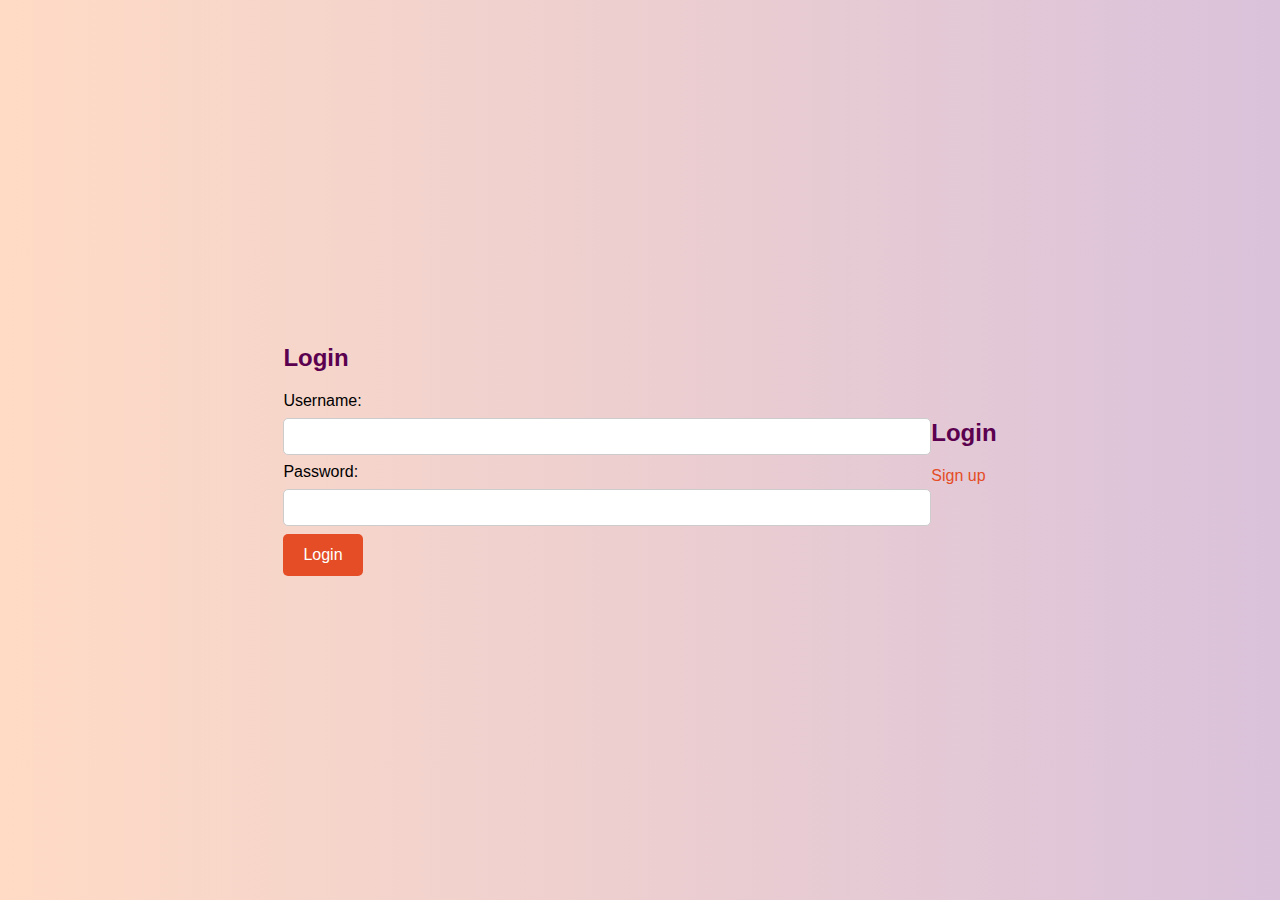
==== index.html @ 7b90717a "Add files via upload" ====
<!DOCTYPE html>
<html lang="en">
<head>
  <meta charset="UTF-8">
  <meta name="viewport" content="width=device-width, initial-scale=1.0">
  <link rel="stylesheet" href="style.css">
  <title>Login</title>
</head>
<body>
  <div class="login-container">
    <h2>Login</h2>
    <form id="loginForm">
      <label for="username">Username:</label>
      <input type="text" id="username" required>
      
      <label for="password">Password:</label>
      <input type="password" id="password" required>

      <button type="button" onclick="login()">Login</button>
    </form>
  </div>

  <script src="script.js"></script>
</body>
</html>
<!-- ... existing code ... -->

<body>
  <div class="login-container">
    <h2>Login</h2>
    <p><a href="signup.html">Sign up</a></p>
    <form id="loginForm">
      <!-- ... existing code ... -->
    </form>
  </div>
  <!-- ... existing code ... -->
</body>
---- style.css ----
body {
  font-family: 'Arial', sans-serif;
  margin: 0;
  padding: 0;
  background-image: linear-gradient(to right, #ffdbc5, #dac2db);
  display: flex;
  align-items: center;
  justify-content: center;
  min-height: 100vh;
}

.container {
  width: 90%;
  max-width: 800px;
  margin: auto;
  padding: 20px;
  border-radius: 10px;
  background-color: rgba(255, 255, 255, 0.8);
  box-shadow: 0 0 20px rgba(0, 0, 0, 0.1);
}

h2, h3 {
  color: #5a004f;
}

a {
  text-decoration: none;
  color: #e44d26;
}

a:hover {
  text-decoration: underline;
}

textarea, input[type="text"], input[type="password"] {
  width: 100%;
  padding: 10px;
  margin: 8px 0;
  box-sizing: border-box;
  border: 1px solid #ccc;
  border-radius: 5px;
}

button {
  background-color: #e44d26;
  color: white;
  padding: 12px 20px;
  border: none;
  border-radius: 5px;
  cursor: pointer;
  font-size: 16px;
}

button:hover {
  background-color: #c5371b;
}

#searchMember {
  width: 100%;
  padding: 10px;
  box-sizing: border-box;
  border: 1px solid #ccc;
  border-radius: 5px;
}

ul {
  list-style: none;
  padding: 0;
}

li {
  margin-bottom: 10px;
  color: #5a004f;
}
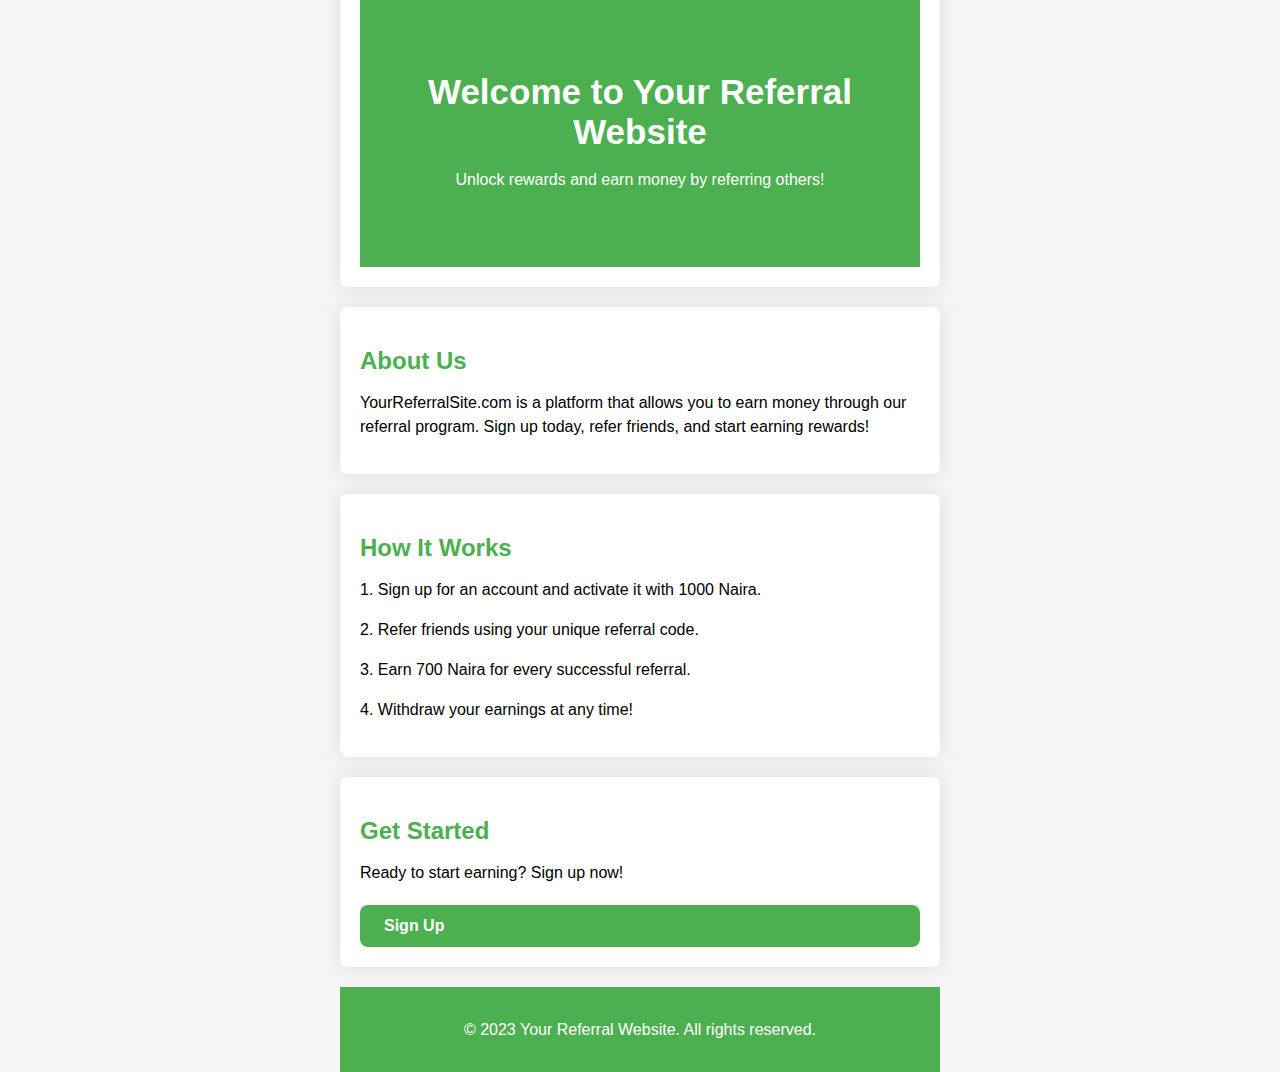
==== commit ce68dd28: "Add files via upload" ====
--- a/index.html
+++ b/index.html
@@ -1,37 +1,43 @@
 <!DOCTYPE html>
 <html lang="en">
 <head>
-  <meta charset="UTF-8">
-  <meta name="viewport" content="width=device-width, initial-scale=1.0">
-  <link rel="stylesheet" href="style.css">
-  <title>Login</title>
+    <meta charset="UTF-8">
+    <meta name="viewport" content="width=device-width, initial-scale=1.0">
+    <link rel="stylesheet" href="style.css">
+    <title>Your Referral Website</title>
 </head>
 <body>
-  <div class="login-container">
-    <h2>Login</h2>
-    <form id="loginForm">
-      <label for="username">Username:</label>
-      <input type="text" id="username" required>
-      
-      <label for="password">Password:</label>
-      <input type="password" id="password" required>
+    <div class="sections-container">
+     <header></header>
+     <section>
+         <header>
+        <h1>Welcome to Your Referral Website</h1>
+        <p>Unlock rewards and earn money by referring others!</p>
+        </section>
+        </header>
+        <section>
+            <h2>About Us</h2>
+            <p>YourReferralSite.com is a platform that allows you to earn money through our referral program. Sign up today, refer friends, and start earning rewards!</p>
+        </section>
 
-      <button type="button" onclick="login()">Login</button>
-    </form>
-  </div>
+        <section>
+            <h2>How It Works</h2>
+            <p>1. Sign up for an account and activate it with 1000 Naira.</p>
+            <p>2. Refer friends using your unique referral code.</p>
+            <p>3. Earn 700 Naira for every successful referral.</p>
+            <p>4. Withdraw your earnings at any time!</p>
+        </section>
 
-  <script src="script.js"></script>
+        <section>
+            <h2>Get Started</h2>
+            <p>Ready to start earning? Sign up now!</p>
+            <a href="signup.html" class="button">Sign Up</a>
+        </section>
+
+    <footer>
+        <p>&copy; 2023 Your Referral Website. All rights reserved.</p>
+    </footer>
+
+    <script src="app.js"></script>
 </body>
 </html>
-<!-- ... existing code ... -->
-
-<body>
-  <div class="login-container">
-    <h2>Login</h2>
-    <p><a href="signup.html">Sign up</a></p>
-    <form id="loginForm">
-      <!-- ... existing code ... -->
-    </form>
-  </div>
-  <!-- ... existing code ... -->
-</body>
--- a/style.css
+++ b/style.css
@@ -1,74 +1,185 @@
 body {
-  font-family: 'Arial', sans-serif;
-  margin: 0;
-  padding: 0;
-  background-image: linear-gradient(to right, #ffdbc5, #dac2db);
-  display: flex;
-  align-items: center;
-  justify-content: center;
-  min-height: 100vh;
+    font-family: 'Segoe UI', Tahoma, Geneva, Verdana, sans-serif;
+    margin: 0;
+    padding: 0;
+    display: flex;
+    justify-content: center;
+    align-items: center;
+    height: 100vh;
+    background-color: #f5f5f5;
 }
 
-.container {
-  width: 90%;
-  max-width: 800px;
-  margin: auto;
-  padding: 20px;
-  border-radius: 10px;
-  background-color: rgba(255, 255, 255, 0.8);
-  box-shadow: 0 0 20px rgba(0, 0, 0, 0.1);
+#signup-form, {
+    text-align: center;
+    background-color: white;
+    padding: 20px;
+    border-radius: 8px;
+    box-shadow: 0 0 10px rgba(0, 0, 0, 0.1);
 }
 
-h2, h3 {
-  color: #5a004f;
+form {
+    display: flex;
+    flex-direction: column;
+    align-items: center;
 }
 
+label {
+    margin-bottom: 8px;
+    font-weight: bold;
+}
+
+input {
+    width: 100%;
+    padding: 8px;
+    margin-bottom: 16px;
+    box-sizing: border-box;
+}
+
+button {
+    cursor: pointer;
+    background-color: #3498db;
+    color: white;
+    border: none;
+    padding: 10px 20px;
+    border-radius: 4px;
+    font-size: 16px;
+    transition: background-color 0.3s;
+}
+
+button:hover {
+    background-color: #2980b9;
+}
+/* Add these styles to your existing style.css */
+
 a {
-  text-decoration: none;
-  color: #e44d26;
+    display: block;
+    text-align: center;
+    margin-top: 20px;
+    color: #3498db;
+    text-decoration: none;
+    font-weight: bold;
+    transition: color 0.3s;
 }
 
 a:hover {
-  text-decoration: underline;
+    color: #2980b9;
 }
+/* Add these styles to your existing style.css */
 
-textarea, input[type="text"], input[type="password"] {
-  width: 100%;
-  padding: 10px;
-  margin: 8px 0;
-  box-sizing: border-box;
-  border: 1px solid #ccc;
-  border-radius: 5px;
+{
+    margin-top: 60px;
+    display: inline;
+    justify-content: space-around;
+    flex-direction: row;
+    width: 60%;
+    padding: 20px;
 }
 
 button {
-  background-color: #e44d26;
-  color: white;
-  padding: 12px 20px;
-  border: none;
-  border-radius: 5px;
-  cursor: pointer;
-  font-size: 16px;
+    cursor: pointer;
+    background-color: #3498db;
+    color: white;
+    border: none;
+    padding: 20px 30px;
+    margin: 0 10px;
+    border-radius: 8px;
+    font-size: 18px;
+    transition: background-color 0.3s;
 }
 
 button:hover {
-  background-color: #c5371b;
+    background-color: #2980b9;
 }
 
-#searchMember {
-  width: 100%;
-  padding: 10px;
-  box-sizing: border-box;
-  border: 1px solid #ccc;
-  border-radius: 5px;
 }
 
-ul {
-  list-style: none;
-  padding: 0;
+#balance, #referrals, #withdraw-tab {
+    display: inline;
+    flex-direction: column;
+    width: 90%;
 }
 
-li {
-  margin-bottom: 10px;
-  color: #5a004f;
+#withdrawButton {
+    animation: rotateWithdraw 2s infinite;
 }
+
+@keyframes rotateWithdraw {
+    from {
+        transform: rotate(0deg);
+    }
+    to {
+        transform: rotate(360deg);
+    }
+}
+g: 20px 0;
+}
+body {
+    font-family: 'Segoe UI', Tahoma, Geneva, Verdana, sans-serif;
+    margin: 0;
+    padding: 0;
+    background-color: #f5f5f5;
+    color: #333;
+}
+
+header {
+    background-color: #4CAF50;
+    color: white;
+    text-align: center;
+    padding: 60px 20px;
+}
+
+header h1 {
+    font-size: 35px;
+    margin-bottom: 15px;
+}
+
+.sections-container.tabs{
+    display: flex;
+    flex-direction: column;
+    align-items: top;
+}
+
+section {
+    width: 100%;
+    max-width: 600px; /* Adjust the maximum width as needed */
+    background-color: white;
+    padding: 20px;
+    border-radius: 8px;
+    box-shadow: 0 0 20px rgba(0, 0, 0, 0.1);
+    margin: 20px 0;
+    box-sizing: border-box;
+}
+
+h2 {
+    color: #4CAF50;
+    margin-bottom: 10px;
+}
+
+p {
+    font-size: 16px;
+    line-height: 1.5;
+    margin-bottom: 15px;
+}
+
+.button {
+    display: flex;
+    background-color: #4CAF50;
+    color: white;
+    padding: 12px 24px;
+    text-decoration: none;
+    border-radius: 8px;
+    font-size: 16px;
+    transition: background-color 0.3s;
+    cursor: pointer;
+}
+
+.button:hover {
+    background-color: #45a049;
+}
+
+footer {
+    background-color: #4CAF50;
+    color: white;
+    text-align: center;
+    padding: 15px 0;
+}
